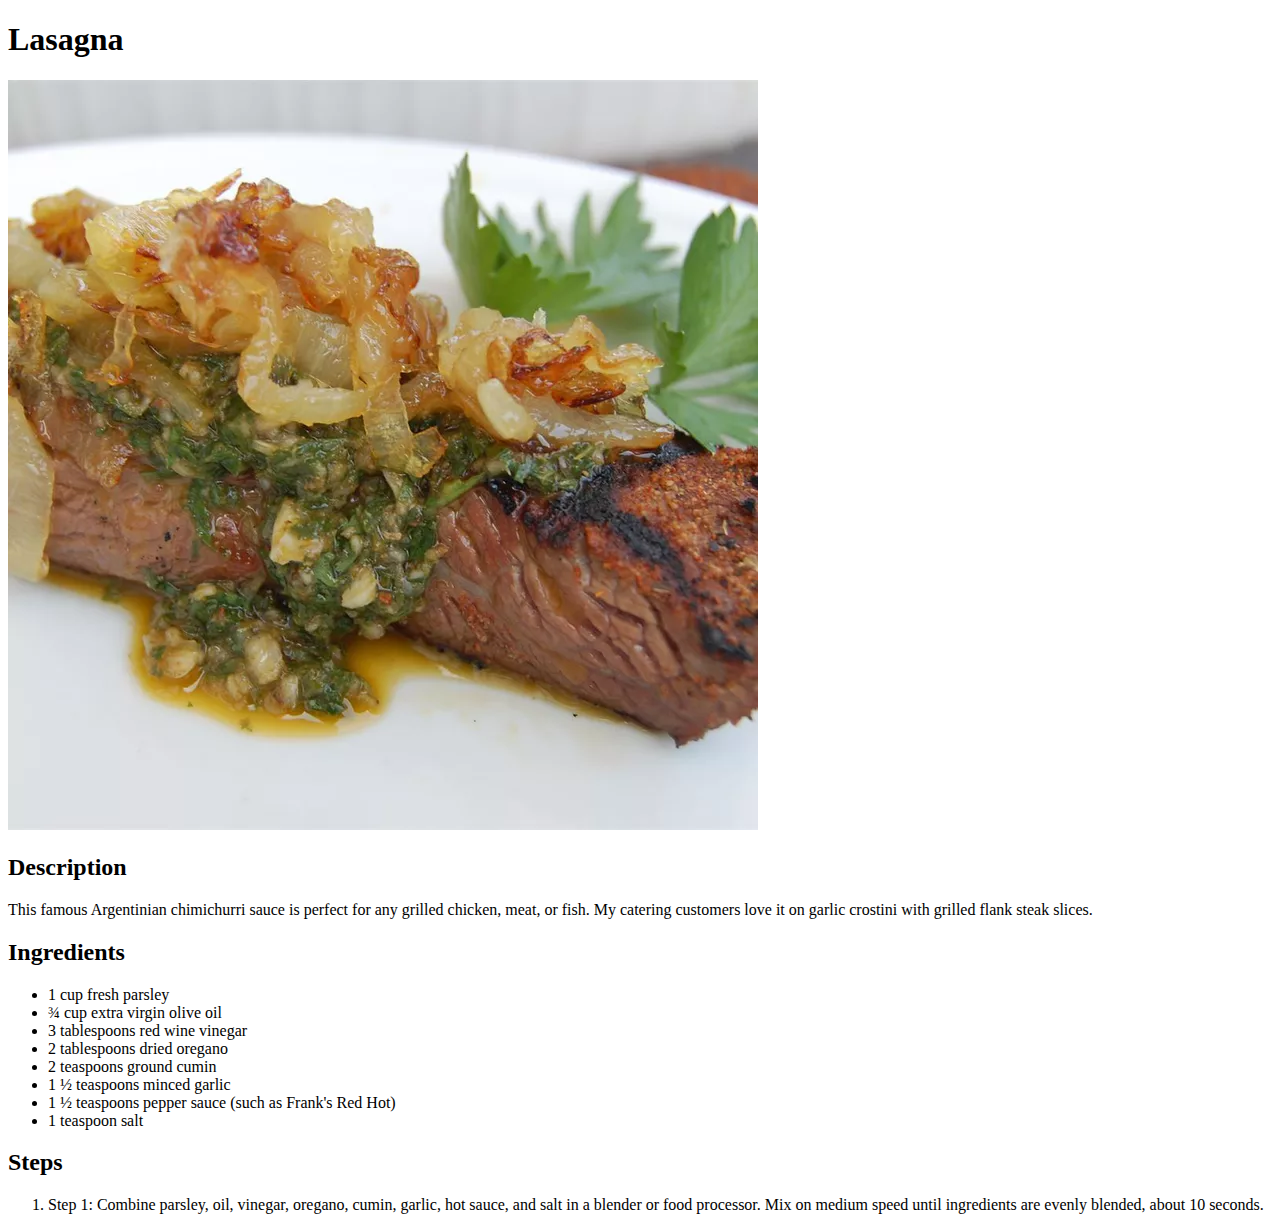
==== recipes/chimichurri-sauce.html @ 56f7f271 "Recipes Project complete" ====
<!DOCTYPE html>
<html lang="en">

<head>
    <meta charset="UTF-8">
    <meta name="viewport" content="width=device-width, initial-scale=1.0">
    <title>Chimichurri Sauce</title>
</head>

<body>
    <h1>Lasagna</h1>
    <img src="../images/chimichuri-sauce.webp" alt="Chimichurri Sauce">

    <h2>Description</h2>
    <p>This famous Argentinian chimichurri sauce is perfect for any grilled chicken, meat, or fish. My catering
        customers love it on garlic crostini with grilled flank steak slices.</p>

    <h2>Ingredients</h2>
    <ul>
        <li>1 cup fresh parsley</li>
        <li>¾ cup extra virgin olive oil</li>
        <li>3 tablespoons red wine vinegar</li>
        <li>2 tablespoons dried oregano</li>
        <li>2 teaspoons ground cumin</li>
        <li>1 ½ teaspoons minced garlic</li>
        <li>1 ½ teaspoons pepper sauce (such as Frank's Red Hot)</li>
        <li>1 teaspoon salt</li>
    </ul>

    <h2>Steps</h2>
    <ol>
        <li>Step 1: Combine parsley, oil, vinegar, oregano, cumin, garlic, hot sauce, and salt in a blender or food
            processor. Mix on medium speed until ingredients are evenly blended, about 10 seconds.</li>
    </ol>
</body>

</html>
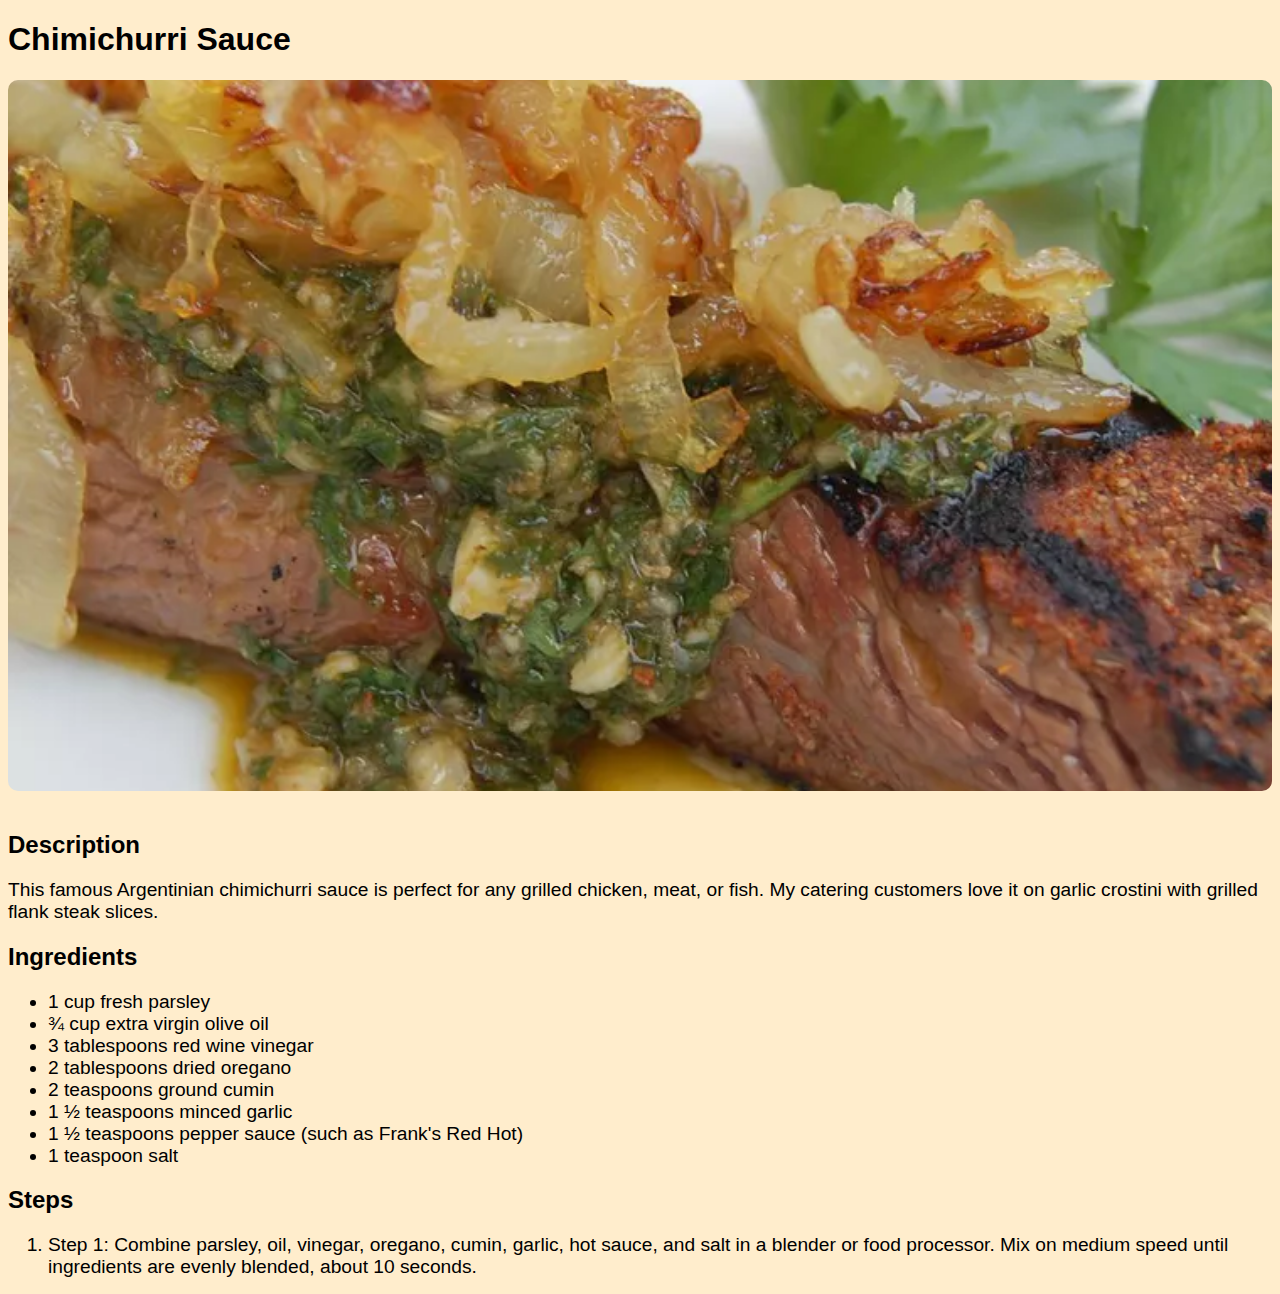
==== commit 40e00f81: "Added CSS styles to all recipes" ====
--- a/recipes/chimichurri-sauce.html
+++ b/recipes/chimichurri-sauce.html
@@ -5,18 +5,20 @@
     <meta charset="UTF-8">
     <meta name="viewport" content="width=device-width, initial-scale=1.0">
     <title>Chimichurri Sauce</title>
+    <link rel="stylesheet" href="../style.css">
+    <link href="https://api.fontshare.com/v2/css?f[]=clash-display@1&f[]=author@1&display=swap" rel="stylesheet">
 </head>
 
 <body>
-    <h1>Lasagna</h1>
-    <img src="../images/chimichuri-sauce.webp" alt="Chimichurri Sauce">
+    <h1>Chimichurri Sauce</h1>
+    <img class="recipe-image" src="../images/chimichuri-sauce.webp" alt="Chimichurri Sauce">
 
     <h2>Description</h2>
-    <p>This famous Argentinian chimichurri sauce is perfect for any grilled chicken, meat, or fish. My catering
+    <p class="recipe-description">This famous Argentinian chimichurri sauce is perfect for any grilled chicken, meat, or fish. My catering
         customers love it on garlic crostini with grilled flank steak slices.</p>
 
     <h2>Ingredients</h2>
-    <ul>
+    <ul class="recipe-ingredients">
         <li>1 cup fresh parsley</li>
         <li>¾ cup extra virgin olive oil</li>
         <li>3 tablespoons red wine vinegar</li>
@@ -28,7 +30,7 @@
     </ul>
 
     <h2>Steps</h2>
-    <ol>
+    <ol class="recipe-steps">
         <li>Step 1: Combine parsley, oil, vinegar, oregano, cumin, garlic, hot sauce, and salt in a blender or food
             processor. Mix on medium speed until ingredients are evenly blended, about 10 seconds.</li>
     </ol>
--- a/style.css
+++ b/style.css
@@ -0,0 +1,85 @@
+body {
+    background-color: rgba(255, 165, 0, 0.2);
+}
+
+/* 
+font-family: 'Clash Display', sans-serif;
+font-family: 'Author', sans-serif;
+*/
+
+h1,
+h2,
+h3,
+h4,
+h5,
+h6 {
+    font-family: 'Clash Display', sans-serif;
+}
+
+p,
+li,
+small {
+    font-family: 'Author', sans-serif;
+}
+
+#hero {
+    color: white;
+    height: 20rem;
+    width: 95%;
+    margin: auto;
+    border-radius: 10px;
+    padding: 20px;
+    background-image: linear-gradient(62deg, rgba(0, 0, 0, 0.6) 20%, rgba(0, 0, 0, 0.6) 80%), url(./images/hero.jpg);
+    background-repeat: no-repeat;
+    background-size: cover;
+    background-position: center;
+    display: flex;
+    flex-direction: column;
+    justify-content: end;
+    align-items: start;
+}
+
+#hero h1 {
+    font-size: 3rem;
+    margin: 0;
+}
+
+#hero p {
+    font-size: 1.5rem;
+    margin: 0;
+    font-weight: 500;
+}
+
+ul.recipe-list{
+    list-style-type: upper-roman;
+    padding: 20px;
+}
+
+ul.recipe-list li{
+    margin-bottom: 1rem;
+    font-size: 1.2rem;
+    font-weight: 500;
+}
+
+img.recipe-image{
+    aspect-ratio: 16/9;
+    width: 100%;
+    height: auto;
+    object-fit: cover;
+    border-radius: 10px;
+    margin-bottom: 1rem;
+}
+
+.recipe-description, .recipe-ingredients, .recipe-steps{
+    margin-bottom: 1rem;
+    font-size: 1.2rem;
+    font-weight: 500;
+}
+
+.recipe-description p, .recipe-ingredients p, .recipe-steps p{
+    margin-bottom: 1rem;
+}
+
+.recipe-description p:last-child, .recipe-ingredients p:last-child, .recipe-steps p:last-child{
+    margin-bottom: 0;
+}